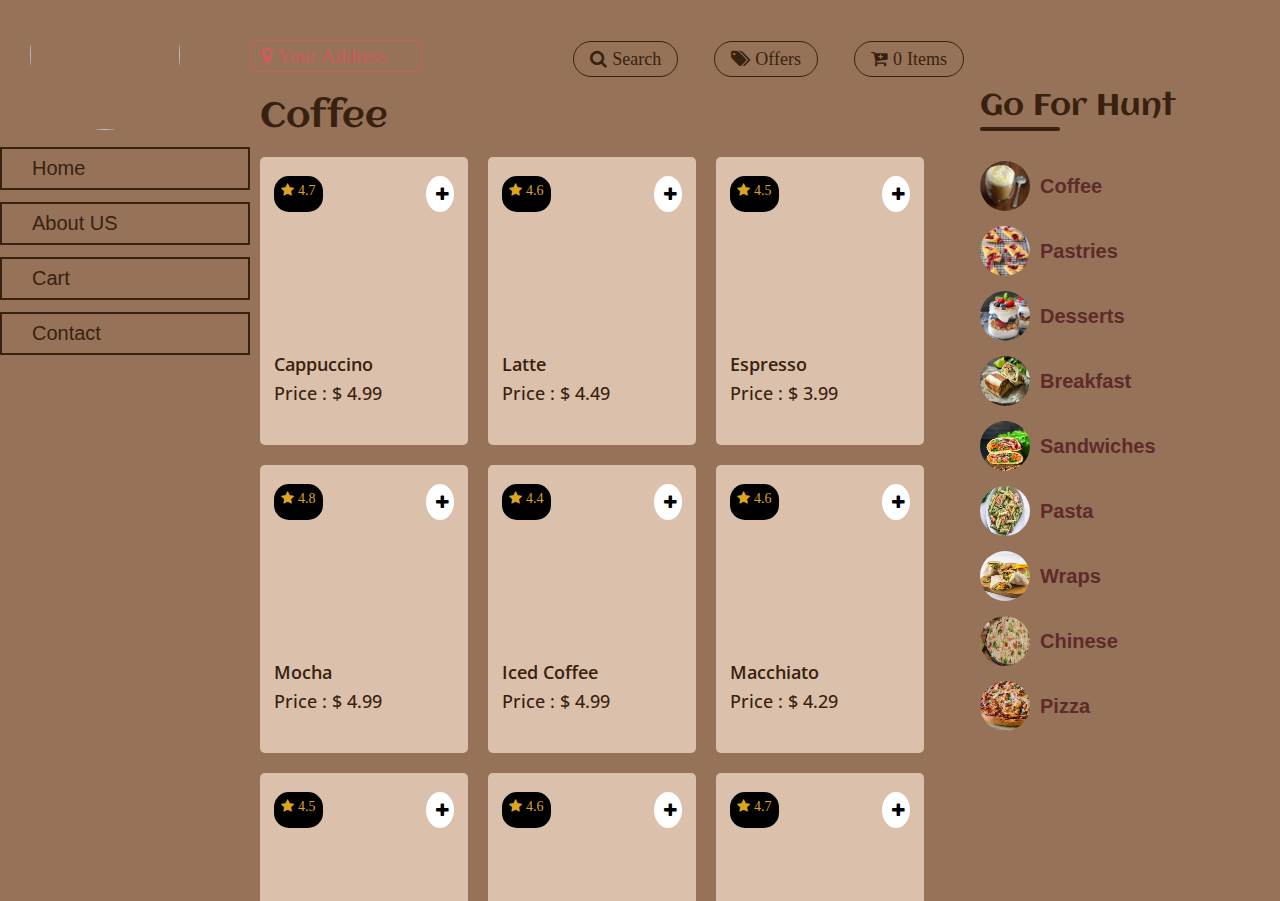
==== index.html @ cf79246d "aaded" ====
<!DOCTYPE html>
<html lang="en">
<head>
    <meta charset="UTF-8">
    <meta http-equiv="X-UA-Compatible" content="IE=edge">
    <meta name="viewport" content="width=device-width, initial-scale=1.0,viewport-fit=cover">
    <title>Cofeo</title>
    <link rel="stylesheet" href="/index.css">
    <link rel="stylesheet" href="https://cdnjs.cloudflare.com/ajax/libs/font-awesome/4.7.0/css/font-awesome.min.css">
</head>
<body>

    <!-- desktop view -->
    <div class="container" id="container">
        <div id="menu">
            <div class="title">
                <img src="/images/Logo//1.png" alt="">
            </div>
            <div class="menu-item">
                <a href="index.html">Home</a>
                <a href="/About.html">About US</a>
                <a href=" " id="cart">Cart</a>
                <a href="/About.html">Contact</a>
            </div>
        </div>

        <div id="food-container">
            <div id="header">
                <div class="add-box">
                    <i class="fa fa-map-marker your-address" id="add-address"> Your Address</i>
                </div>
                <div class="util">
                    <i class="fa fa-search"> Search</i>
                    <i class="fa fa-tags"> Offers</i>
                    <i class="fa fa-cart-plus" id="cart-plus"> 0 Items</i>
                </div>
            </div>
            <div id="food-items" class="d-food-items">
                <div id="coffee" class="d-coffee">
                    <p id="category-name">Coffee</p>    
                </div>
                <div id="dessert" class="d-dessert">
                    <p id="category-name">Dessert</p>    
                </div>

                <div id="Pastries" class="d-Pastries">
                    <p id="category-name">Pastries</p>    
                </div>

                <div id="breakfast" class="d-breakfast">
                    <p id="category-name">Breakfast</p>
                </div>

                <div id="sandwich" class="d-sandwich">
                    <p id="category-name">Sandwiches</p> 
                </div>

                <div id="pizza" class="d-pizza">
                    <p id="category-name">Pizza</p> 
                </div>

                <div id="chinese" class="d-chinese">
                    <p id="category-name">Chinese</p>
                </div>
                <div id="pasta" class="d-south-indian">
                    <p id="category-name">Pasta</p>
                </div>
                <div id="wraps" class="d-wraps">
                    <p id="category-name">Wraps</p>
                </div>
            </div>

            <div id="cart-page" class="cart-toggle">
                <p id="cart-title">Cart Items</p>
                <p id="m-total-amount">Total Amout : 100</p>
                <table>
                    <thead>
                        <td>Item</td>
                        <td>Name</td>
                        <td>Quantity</td>
                        <td>Price</td>
                    </thead>
                    <tbody id="table-body">
                        
                    </tbody>
                </table>
                
            </div>
        </div>

        <div id="cart">
            <div class="taste-header">
            </div>
            <div id="category-list">
                <p class="item-menu">Go For Hunt</p>
                <div class="border"></div>                
            </div>
            <div id="checkout" class="cart-toggle">
                <p id="total-item">Total Item : 5</p>
                <p id="total-price"></p>
                <button class="cart-btn" id="checkout-button">Checkout</button>

            </div>
        </div>
    </div>

    <!-- The receipt modal structure -->
    <div id="receipt-modal" class="modal">
        <div class="modal-content">
            <span id="close-receipt" class="close">×</span>
            <h2>Receipt</h2>
            <div class="cafe-logo">
                <img src="/images//Logo/2.png" alt="Cafe Logo" width="150">
            </div>
            <div class="receipt">
                <div class="receipt-header">
                    <div class="receipt-column">Item</div>
                    <div class="receipt-column">Quantity</div>
                    <div class="receipt-column">Price</div>
                </div>
                <div class="receipt-items">
                    <!-- Receipt items will be populated here -->
                </div>
                <div class="total-price" id="total-price"></div>
            </div>
            <div class="additional-info">
                <div class="invoice-id">Invoice ID: #12345</div>
                <div class="cafe-name">Cafe Name: Cafeo </div>
                <div class="gst-number">GST Number: 1234567890</div>
                <div class="table-number">Table: #5</div>
                <div class="payment-method">Payment Method: Cash</div>
            </div>
            <div class="footer">Thank you for dining with us!</div>
            <div class="qr-code">
                <img src="/images/QR cod.png" alt="QR Code" width="100">
            </div>
            <button id="print-receipt">Print Receipt</button>
        </div>
    </div>
    
    


    <!-- mobile view -->
    <div id="mobile-view" class="mobile-view">
        <div class="mobile-top">
            <div class="logo-box">
                <img src="/images/foodielogo.png" alt="" id="logo">
                <i class="fa fa-map-marker your-address" id="m-add-address"> Your Address</i>
            </div>
            <div class="top-menu">
                <i class="fa fa-search"></i>
                <i class="fa fa-tag"></i>
                <i class="fa fa-heart-o"></i>
                <i class="fa fa-cart-plus" id="m-cart-plus"> 0</i>
            </div>
        </div>
        
        <div class="item-container">
            <div class="category-header" id="category-header">  
            </div>

            <div id="food-items" class="food-items">
                <div id="biryani" class="m-biryani">
                    <p id="category-name">Biryani</p>    
                </div>
                <div id="chicken" class="m-chicken">
                    <p id="category-name">Chicken Delicious</p>    
                </div>
                <div id="paneer" class="m-paneer">
                    <p id="category-name">Paneer Mania</p>
                </div>
                <div id="vegetable" class="m-vegetable">
                    <p id="category-name">Pure Veg Dishes</p> 
                </div>
                <div id="chinese" class="m-chinese">
                    <p id="category-name">Chinese Corner</p> 
                </div>
                <div id="south-indian" class="m-south-indian">
                    <p id="category-name">South Indian</p>
                </div>
            </div>            
        </div>

        <div class="mobile-footer">
            <p>Home</p>
            <p>Cart</p>
            <p>offers</p>
            <p>orders</p>
        </div>
    </div>
    <script src="/index.js" type="module"></script>
</body>
</html>
---- index.css ----
@import url('https://fonts.googleapis.com/css2?family=Open+Sans:wght@300&display=swap');

@import url('https://fonts.googleapis.com/css2?family=Aclonica&display=swap');

html{
    height: 100%;
}
body{
    margin: 0;
    padding: 0;
    box-sizing: border-box;
    font-family: 'Open Sans', sans-serif;
    height: 100%;
}
.container{
    display: grid;
    grid-template-columns: 250px 1fr 300px;
    min-height: 100vh;
    min-height: -webkit-fill-available;
    overflow: hidden;
}
#menu{
    background: #967259;
}
.title{
    padding: 0 30px;
}
#menu img{
    width: 150px;
    height: 150px;
    border-radius: 50%;
    margin-top: -20px;
}
.title p{
    font-size: 40px;
    font-family: Verdana, Geneva, Tahoma, sans-serif;
    color: #38220f;
    margin: 0;
}
.border{
    width: 80px;
    height: 4px;
    margin: 3px 0;
    margin-bottom: 30px;
    border-radius: 2px;
    background: #38220f;
}

.menu-item a{
    display: block;
    text-decoration: none;
    font-size: 20px;
    padding: 8px 30px;
    font-family: Verdana, Geneva, Tahoma, sans-serif;
    margin: 12px 0;
    color: #38220f;
    border: 2px solid #38220f;
    font-weight: 300;
    
}
.menu-item a:hover{
    background: #38220f;
    color: whitesmoke;
}
#food-items{
    background: #967259;
    overflow: auto;
    height: calc(100vh - 86px);
}
#header{
    display: flex;
    justify-content: space-between;
    align-items: center;
    padding-top: 40px;
    padding-bottom: 10px;
    position: sticky;
    top: 0;
    background: #967259;
    z-index: 1;
}
::-webkit-scrollbar{
    display: none;
}
#header .address{
    font-size: 20px;
    
}
#map{
    font-size: 25px;
    color: rgb(51, 0, 0);
}
.your-address{
    border: 1px solid indianred;
    color: indianred;
    padding: 5px 10px;
    border-radius: 5px;
    width: 150px;
    overflow: hidden;
    white-space: nowrap;
    text-overflow: ellipsis;
    cursor: pointer;
}
.add-box i{
    font-size: 20px;
}

#header select{
    width: 150px;
    overflow: hidden;
    border: none;
    outline: none;
    background: none;
    color: #38220f;
    padding: 0 5px;
}
.increase-item{
    background-color: #38220f;
}
.decrease-item{
    background-color: #38220f;
    color: #38220f;
}
.food-items{
    display: none;
}
.cart-toggle{
    background-color: #38220f;
    display: block;
}
.util i,.user i{
    font-size: 18px;
    margin: 0 16px;
    border: 1px solid #38220f;
    padding: 8px 16px;
    color: #38220f;
    border-radius: 20px;
    cursor: pointer;
}
.util i:active{
    color: #38220f;
    background: #967259;
}

#category-name,.item-menu{
    margin: 10px;
    font-size: 35px;   
    color: #38220f;
    font-family: 'Aclonica', sans-serif;
}
#item-card{
    width: 180px;
    height: 260px;
    padding: 14px;
    margin: 10px;
    display: inline-block;
    border-radius: 5px;
    background: #dbc1ac;
    cursor: pointer;
    transition: 0.5s all step-end;
}
#item-card:hover img{
    transform: scale(1.2);
}
#card-top{
    display: flex;
    margin: 5px 0;
    justify-content: space-between;
}
#rating{
    padding: 7px;
    color: goldenrod;
    background: black;
    font-size: 14px;
    border-radius: 15px;
}
.fa-plus{
    padding: 10px;
    border-radius: 80%;
    background: white;
    cursor: pointer;
    align-items: center;
    width: 0.5rem;
}
.toggle-heart{
background-color: red;
color: white; 
}
#item-card img{
    width: 160px;
    height: 120px;
    border-radius: 20%;
    margin: auto;
    display: block;
    margin-bottom: 15px;
    transition: 0.5s all ease-in-out;
}
#item-name{
    margin: 5px 0;
    font-weight: 600;
    color: #38220f;
    font-size: 18px;
}
#item-price{
    margin: 0;
    color: #38220f;
    font-weight: 500;
    font-size: 18px;
}

.food-items{
    display: none;
}
.cart-toggle{
    display: none;
    background-color: #967259;
}
#cart-page{
    color: whitesmoke;
    background: #38220f;
    margin: 40px 10px;
    border: 2px solid whitesmoke;
    margin-right: 50px;
    padding: 50px 60px;
    padding-bottom: 30px;
    position: relative;
}
#table-body{
    background-color: #967259;
    border: 2px solid #38220f;
}
#cart-title{
    font-size: 35px;
    margin: 0;
    color: 634832;
}
#cart-page table{
    width: 100%;
    margin-top: 20px;
    text-align: center;
}
#cart-page table thead td{
    background-color: #38220f;
    color: whitesmoke;
    border: 2px solid whitesmoke;
    font-size: 25px;
    padding-bottom: 10px;
}

.cart-btn{
    outline: none;
    border: none;
    background: crimson;
    color: white;
    padding: 10px 25px;
    border-radius: 20px;
    font-size: 18px;
    text-transform: uppercase;
    bottom: 30px;
    margin: 15px 0;
    cursor: pointer;
}
#cart-page table tbody td{
    padding: 10px 0;
    font-size: 20px;
}
#cart-page table tbody button{
    outline: none;
    border: none;
    font-size: 16px;
    background: none;
    background: #967259;
    color: white;
    border-radius: 3px;
    cursor: pointer;
    margin: 0 5px;
}
#cart-page table tbody img{
    width: 75px;
    height: 75px;
    border-radius: 50%;
}
#checkout{
    text-align: center;
    margin: 40px auto;
    border-radius: 5px;
    background: #38220f;
    padding: 10px 20px;
    padding: 4rem;
    height: 230px;
    border-radius: 3rem;
    color: whitesmoke;
}
#checkout p{
    margin: 15px 0;
    float: left;
}
#total-price,#total-item{
    font-size: 25px;
    font-family: 'Gill Sans', 'Gill Sans MT', Calibri, 'Trebuchet MS', sans-serif;
    font-weight: 800;
    color: whitesmoke;
}
#delievery{
    font-size: 20px;
    color: limegreen;
}
#cart{
    background: #967259;
    padding-right: 30px;
    overflow-y: scroll;
}

.item-menu{
    margin: 0;
    font-size: 30px;
    margin-top: 40px;
    color: #38220f;
    
}
.list-card{
    display: flex;
    align-items: center;
    margin-top: 15px;
    border-radius: 25px;
    cursor: pointer;
    font-family: 'Lucida Sans', 'Lucida Sans Regular', 'Lucida Grande', 'Lucida Sans Unicode', Geneva, Verdana, sans-serif;
    font-weight: 900;
    transition: 0.3s all ease-in-out;
}
.list-card:hover{
    background: #38220f;
    color: whitesmoke;
}
.list-card:hover img{
    transition: 0.5s all ease-in-out;
    transform: scale(1.2);
}
.list-card img{
    width: 50px;
    height: 50px;
    border-radius: 50%;
}
.list-name{
    font-size: 20px;
    margin: 0 10px;
    text-decoration: none;
    text-transform: capitalize;
    color: rgb(94, 43, 43);
}
.taste-header{
    padding-top: 40px;
    padding-bottom: 10px;
    position: sticky;
    top: 0;
    background: #967259;
}
#mobile-view{
    display: none;
}
#biryani{
    margin-top: 10px;
}
#m-total-amount{
    display: none;
}

/* CSS for receipt modal */
.modal {
    display: none;
    position: fixed;
    z-index: 1;
    left: 0;
    top: 0;
    width: 100%;
    height: 100%;
    background-color: rgba(0, 0, 0, 0.4); /* Semi-transparent background */
    overflow: auto;
    text-align: center;
    padding-top: 100px;
}

.modal-content {
    background-color: #fff;
    margin: 0 auto;
    padding: 20px;
    border-radius: 8px;
    box-shadow: 0 0 10px rgba(0, 0, 0, 0.2);
}

.close {
    position: absolute;
    top: 15px;
    right: 15px;
    font-size: 20px;
    cursor: pointer;
}
.footer{
    font-family: 'Franklin Gothic Medium', 'Arial Narrow', Arial, sans-serif;
    font-weight: 800;
    color: #4CAF50;
    font-size: xx-large;
}
.receipt {
    border: 1px solid #ccc;
    border-radius: 5px;
    padding: 10px;
    background-color: #fff;
}

.receipt-header {
    display: flex;
    justify-content: space-between;
    background-color: #f5f5f5;
    padding: 10px 0;
    border-bottom: 1px solid #ccc;
    font-weight: bold;
    color: #555;
}

.receipt-column {
    flex: 1;
    text-align: center;
    padding: 5px;
}

.receipt-items {
    padding: 10px 0;
}

.receipt-row {
    display: flex;
    justify-content: space-between;
    border-bottom: 1px solid #ccc;
    padding: 10px 0;
}

.total-price {
    font-weight: bold;
    text-align: right;
    color: #555;
    padding-top: 10px;
}

/* Styles for the printed receipt */
@media print {
    .receipt {
        border: 2px solid #000;
        padding: 10px;
        margin: 10px;
        width: 300px;
        font-family: Arial, sans-serif;
    }

    .invoice-id,
    .cafe-name,
    .gst-number,
    .table-number {
        font-size: 18px;
        text-align: center;
        margin-bottom: 10px;
    }

    .receipt-header {
        display: flex;
        justify-content: space-between;
        background-color: #f5f5f5;
        padding: 5px 0;
        border-bottom: 1px solid #ccc;
        font-weight: bold;
        color: #555;
    }

    .receipt-column {
        flex: 1;
        text-align: center;
        padding: 5px;
    }

    .receipt-items {
        padding: 10px 0;
    }

    .receipt-row {
        display: flex;
        justify-content: space-between;
        border-bottom: 1px solid #ccc;
        padding: 5px 0;
    }
}

.cafe-logo {
    text-align: center;
    margin-bottom: 20px;
}

.footer {
    font-size: 14px;
    text-align: center;
    margin-top: 20px;
}

.payment-method {
    font-weight: bold;
}

/* Additional styles for the QR code */
.qr-code {
    text-align: center;
    margin-top: 20px;
}

/* Button styles */
#print-receipt {
    background-color: #4CAF50;
    color: white;
    padding: 10px 20px;
    border: none;
    border-radius: 4px;
    cursor: pointer;
}

#print-receipt:hover {
    background-color: #45a049;
}

#close-receipt {
    color: #aaa;
    font-size: 28px;
    font-weight: bold;
    cursor: pointer;
}

/* Style for the receipt modal */
#receipt-modal {
    display: none;
    position: fixed;
    top: 0;
    left: 0;
    width: 100%;
    height: 100%;
    background-color: rgba(0, 0, 0, 0.7);
    z-index: 1;
    overflow: auto;
}

.modal-content {
    background-color: #fff;
    margin: 10% auto;
    padding: 20px;
    border: 1px solid #ccc;
    border-radius: 5px;
    box-shadow: 0 4px 8px 0 rgba(0, 0, 0, 0.2);
    max-width: 600px;
}

.close {
    position: absolute;
    top: 15px;
    right: 15px;
    font-size: 20px;
    cursor: pointer;
    color: #555;
}

h2 {
    text-align: center;
    color: #333;
    font-size: 24px;
}

/* Button styles */
#print-receipt {
    background-color: #4CAF50;
    color: white;
    padding: 10px 20px;
    border: none;
    border-radius: 4px;
    cursor: pointer;
    display: block;
    margin: 20px auto;
}

#print-receipt:hover {
    background-color: #45a049;
}



@media screen and (max-width : 800px) and (-webkit-min-device-pixel-ratio: 2){
    .container{
        display: none;
    }
    #mobile-view{
        display: grid;
        grid-template-rows: 120px 1fr 50px;
        height: 100%;
        overflow: hidden;
        
        width: 100vw;
    }
    .mobile-top{
        padding: 5px 15px;
        background: white;
        z-index: 1;
    }
    .item-container{
        overflow-y: scroll;
    }
    .logo-box,.top-menu{
        display: flex;
        justify-content: space-between;
        align-items: center;
    }
    #logo{
        width: 90px;
        height: 70px;
    }
    .logo-box .your-address{
        font-size: 18px;
        width: 150px;
        color: crimson;
        text-transform: capitalize;
        white-space: nowrap;
        overflow: hidden;
        text-overflow: ellipsis;
    }
    .top-menu{

        color: indianred;
    }
    .top-menu i{
        font-size: 20px;
        cursor: pointer;
        padding: 12px 5px ;
        border-radius: 50%;
    }
    
    .m-cart-toggle{
        color: white;
        background: lightcoral;
    }
    .category-header{
        display: flex;
        width: 100vw;
        overflow-x: scroll;
        position: sticky;
        top: 0;
        background: #967259;
        z-index: 1;
        border-bottom: 1px solid rgb(219, 219, 219);
        margin: 0;
        transform: translateZ(0);
        -webkit-transform: translateZ(0);
    }
    .toggle-category{
        display: none;
        position: relative;
    }
    .list-card{
        margin: 0 10px;
        text-align: center;
    }
    .list-card img{
        width: 60px;
        height: 60px;
        border-radius: 50%;
    }
    .list-card:hover{
        background: none;
    }
    .list-card:hover img{
        transform: none;
        transition: none;
    }
    .list-name{
        margin: 5px 0;
        color: coral;
        width: max-content;
        font-size: 16px;
    }
    #food-items{   
        background-color: #967259;     
        padding: 15px 15px;
    }

    .mobile-footer{
        display: flex;
        justify-content: space-between;
        align-items: center;
        padding: 5px 15px;
        background: white;
        border-top: 1px solid rgb(219, 219, 219);
    }
    .mobile-footer{
        color: indianred;
        text-transform: uppercase;
        font-size: 16px;
        position: static;
    }
    #category-name{
        font-size: 25px;
        font-family: 'Aclonica', sans-serif;
    }
    #item-card{
        width: 250px;
        height: 350px;
        padding: 15rem;
    }
    #item-card img{
        width: 100px;
        height: 100px;
    }
    #item-name,#item-price{
        font-size: 16px;
    }
    .list-card{
        flex-direction: column;
    }
    #cart-page{
        margin: 3px 0;
        padding: 10px 5px;
        padding-bottom: 30px;
        border-top: 1px solid rgb(219, 219, 219);
    }
    #cart-page table thead td{
        font-size: 20px;
    }
    #cart-page table tbody td{
        font-size: 18px;
    }
    #cart-page table tbody img{
        width: 60px;
        height: 60px;
    }
    #cart-title{
        font-size: 25px;
        display: inline-block;
        font-family: 'Aclonica', sans-serif;
    }
    #m-total-amount{
        display: inline-block;
        color: lightcoral;
        padding: 5px 10px;
        margin: 0;
        border:  1px solid lightcoral;
        float: right;
    }
    .cart-btn{
        font-size: 14px;
        background: lightcoral;
        padding: 8px 15px;
        margin: auto;
    }
    .btn-box{
        text-align: center;
    }
    
}

@media screen and (max-width : 400px) and (-webkit-min-device-pixel-ratio: 2){
    #mobile-view{
        min-height: -webkit-fill-available;
    }
    #item-card{
        height: 200px;
        width: 140px;
    }
    #food-items{
        padding: 0;
    }
}
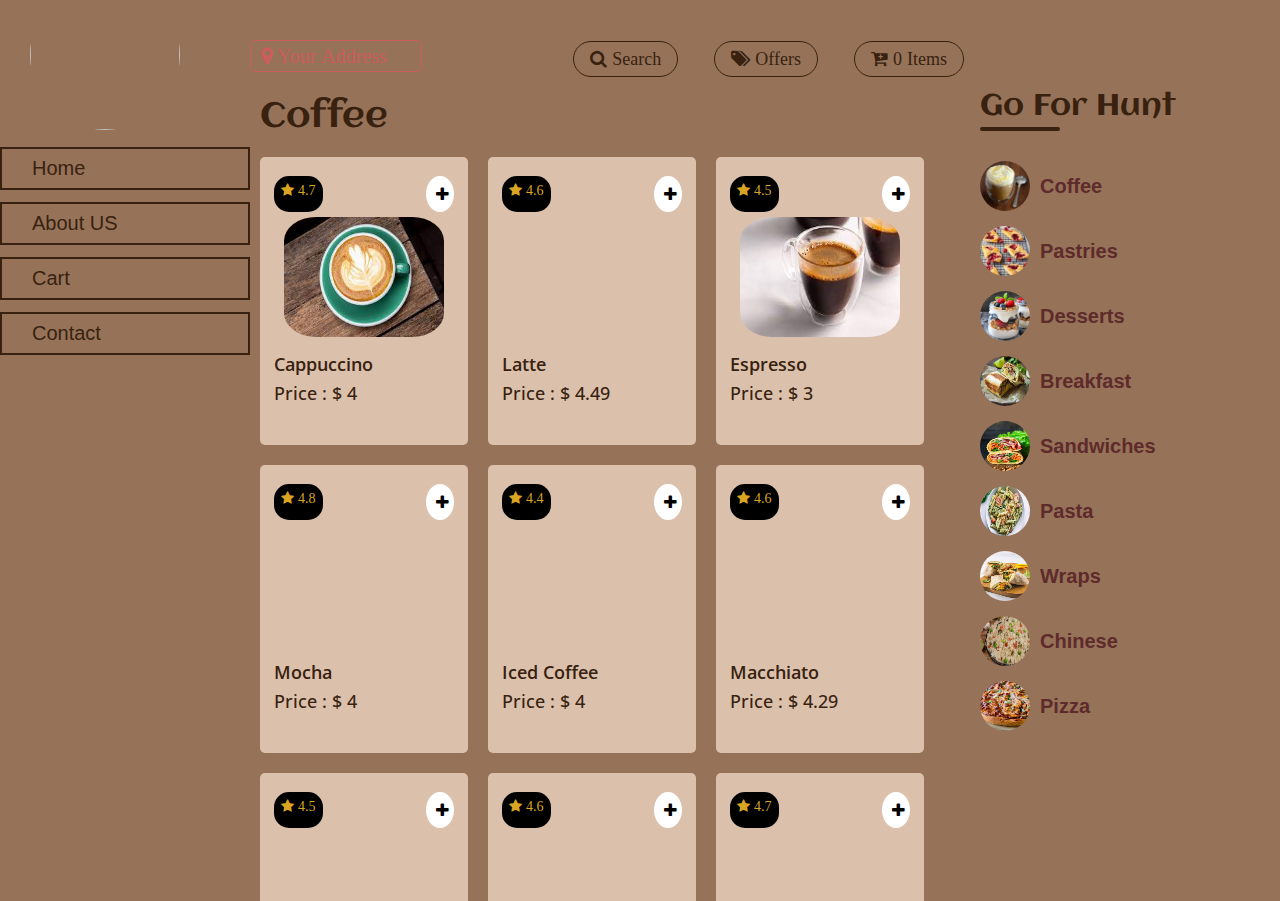
==== commit f37e91de: "Changes applied" ====
--- a/index.html
+++ b/index.html
@@ -14,7 +14,7 @@
     <div class="container" id="container">
         <div id="menu">
             <div class="title">
-                <img src="/images/Logo//1.png" alt="">
+                <img src="/images/Logo/1.png" alt="">
             </div>
             <div class="menu-item">
                 <a href="index.html">Home</a>
@@ -110,7 +110,7 @@
             <span id="close-receipt" class="close">×</span>
             <h2>Receipt</h2>
             <div class="cafe-logo">
-                <img src="/images//Logo/2.png" alt="Cafe Logo" width="150">
+                <img src="/images/Logo/2.png" alt="Cafe Logo" width="150">
             </div>
             <div class="receipt">
                 <div class="receipt-header">
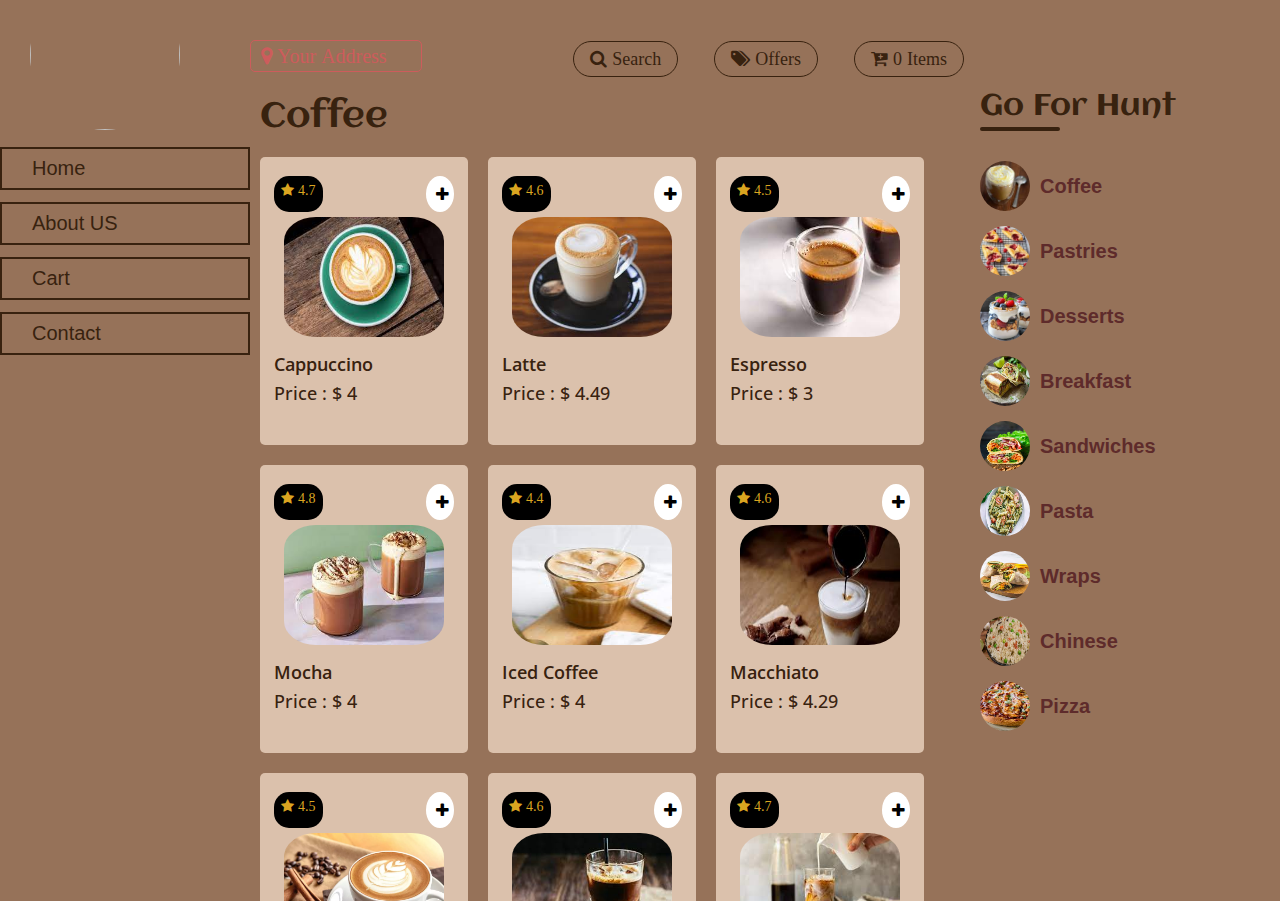
==== commit a88f697c: "Added links" ====
--- a/index.html
+++ b/index.html
@@ -14,7 +14,7 @@
     <div class="container" id="container">
         <div id="menu">
             <div class="title">
-                <img src="/images/Logo/1.png" alt="">
+                <img src="https://res.cloudinary.com/dvaq2m6aa/image/upload/v1699529713/Cafeo/a9vgd2tiashrujbq1hjw.png" alt="">
             </div>
             <div class="menu-item">
                 <a href="index.html">Home</a>
@@ -110,7 +110,7 @@
             <span id="close-receipt" class="close">×</span>
             <h2>Receipt</h2>
             <div class="cafe-logo">
-                <img src="/images/Logo/2.png" alt="Cafe Logo" width="150">
+                <img src="https://res.cloudinary.com/dvaq2m6aa/image/upload/v1699529715/Cafeo/f13f37kgac7ilsqc7h8s.png" alt="Cafe Logo" width="150">
             </div>
             <div class="receipt">
                 <div class="receipt-header">
